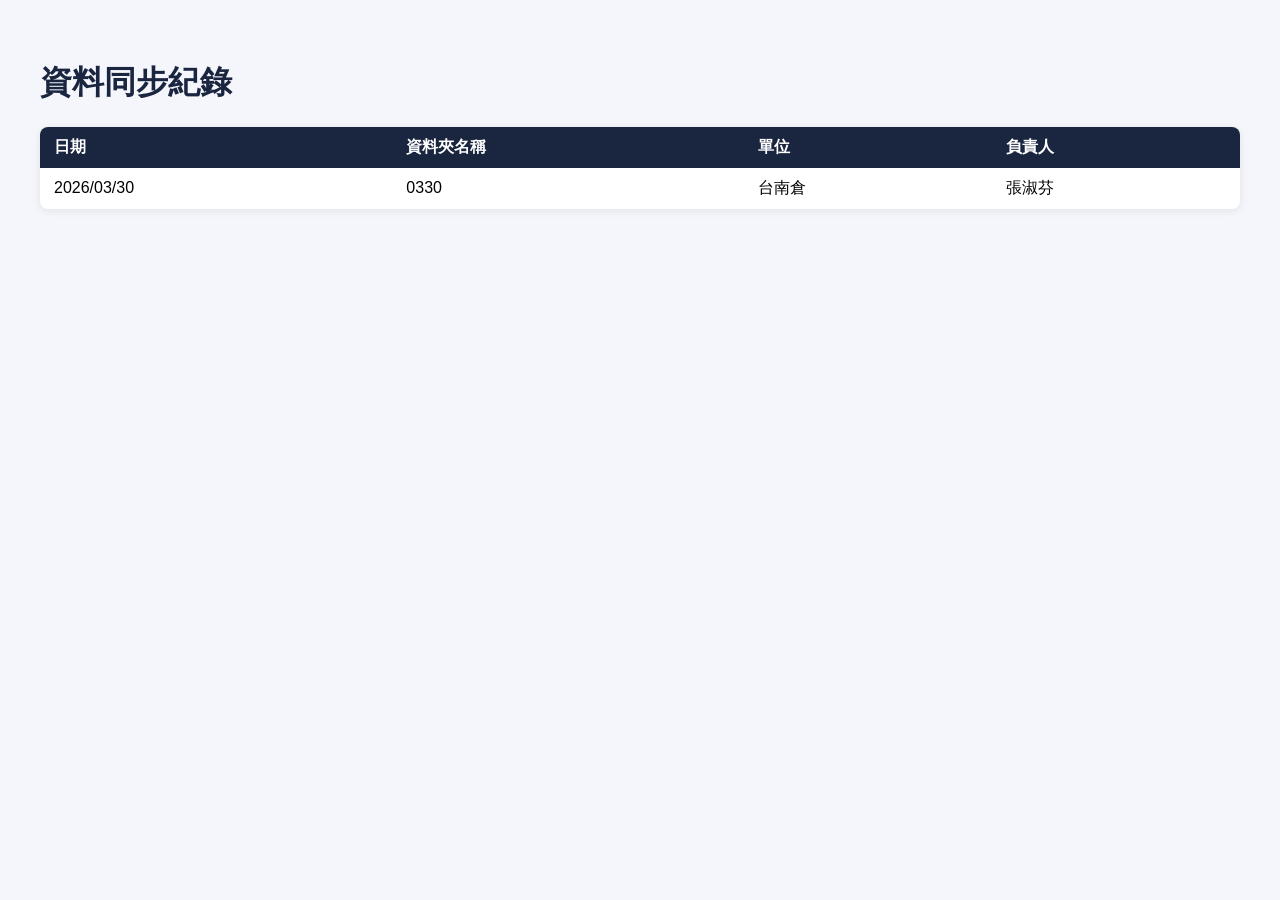
==== log.html @ d2f80c10 "Update records 2026-03-30 11:00" ====
<!DOCTYPE html>
<html lang="zh-TW">
<head>
  <meta charset="UTF-8" />
  <meta name="viewport" content="width=device-width, initial-scale=1.0" />
  <title>同步紀錄</title>
  <style>
    body { font-family: sans-serif; padding: 2rem; background: #f4f6fb; }
    h1 { color: #1a2540; }
    table { border-collapse: collapse; width: 100%; background: #fff; border-radius: 8px; overflow: hidden; box-shadow: 0 2px 8px rgba(0,0,0,0.08); }
    th { background: #1a2540; color: #fff; padding: 10px 14px; text-align: left; }
    td { padding: 10px 14px; border-bottom: 1px solid #eee; }
    tr:last-child td { border-bottom: none; }
    tr:hover td { background: #f0f4ff; }
  </style>
</head>
<body>
  <h1>資料同步紀錄</h1>
  <table>
    <thead>
      <tr>
        <th>日期</th>
        <th>資料夾名稱</th>
        <th>單位</th>
        <th>負責人</th>
      </tr>
    </thead>
    <tbody>
      <tr>
        <td>2026/03/30</td>
        <td>0330</td>
        <td>台南倉</td>
        <td>張淑芬</td>
      </tr>
      <!-- LOG -->
    </tbody>
  </table>
</body>
</html>
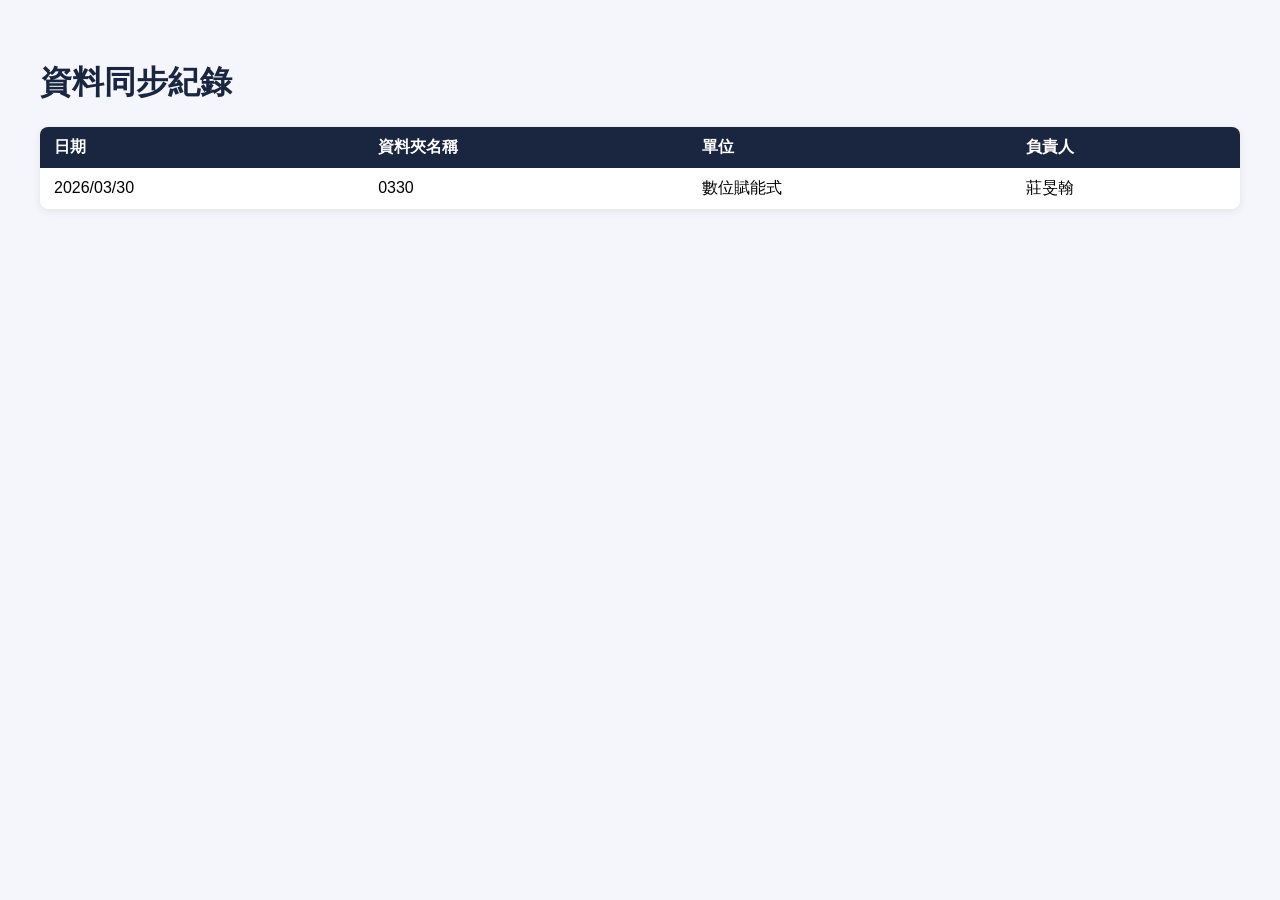
==== commit ec02ba54: "Update records 2026-03-30 11:02" ====
--- a/log.html
+++ b/log.html
@@ -1,4 +1,4 @@
-<!DOCTYPE html>
+﻿<!DOCTYPE html>
 <html lang="zh-TW">
 <head>
   <meta charset="UTF-8" />
@@ -29,11 +29,12 @@
       <tr>
         <td>2026/03/30</td>
         <td>0330</td>
-        <td>台南倉</td>
-        <td>張淑芬</td>
+        <td>數位賦能式</td>
+        <td>莊旻翰</td>
       </tr>
       <!-- LOG -->
     </tbody>
   </table>
 </body>
 </html>
+
